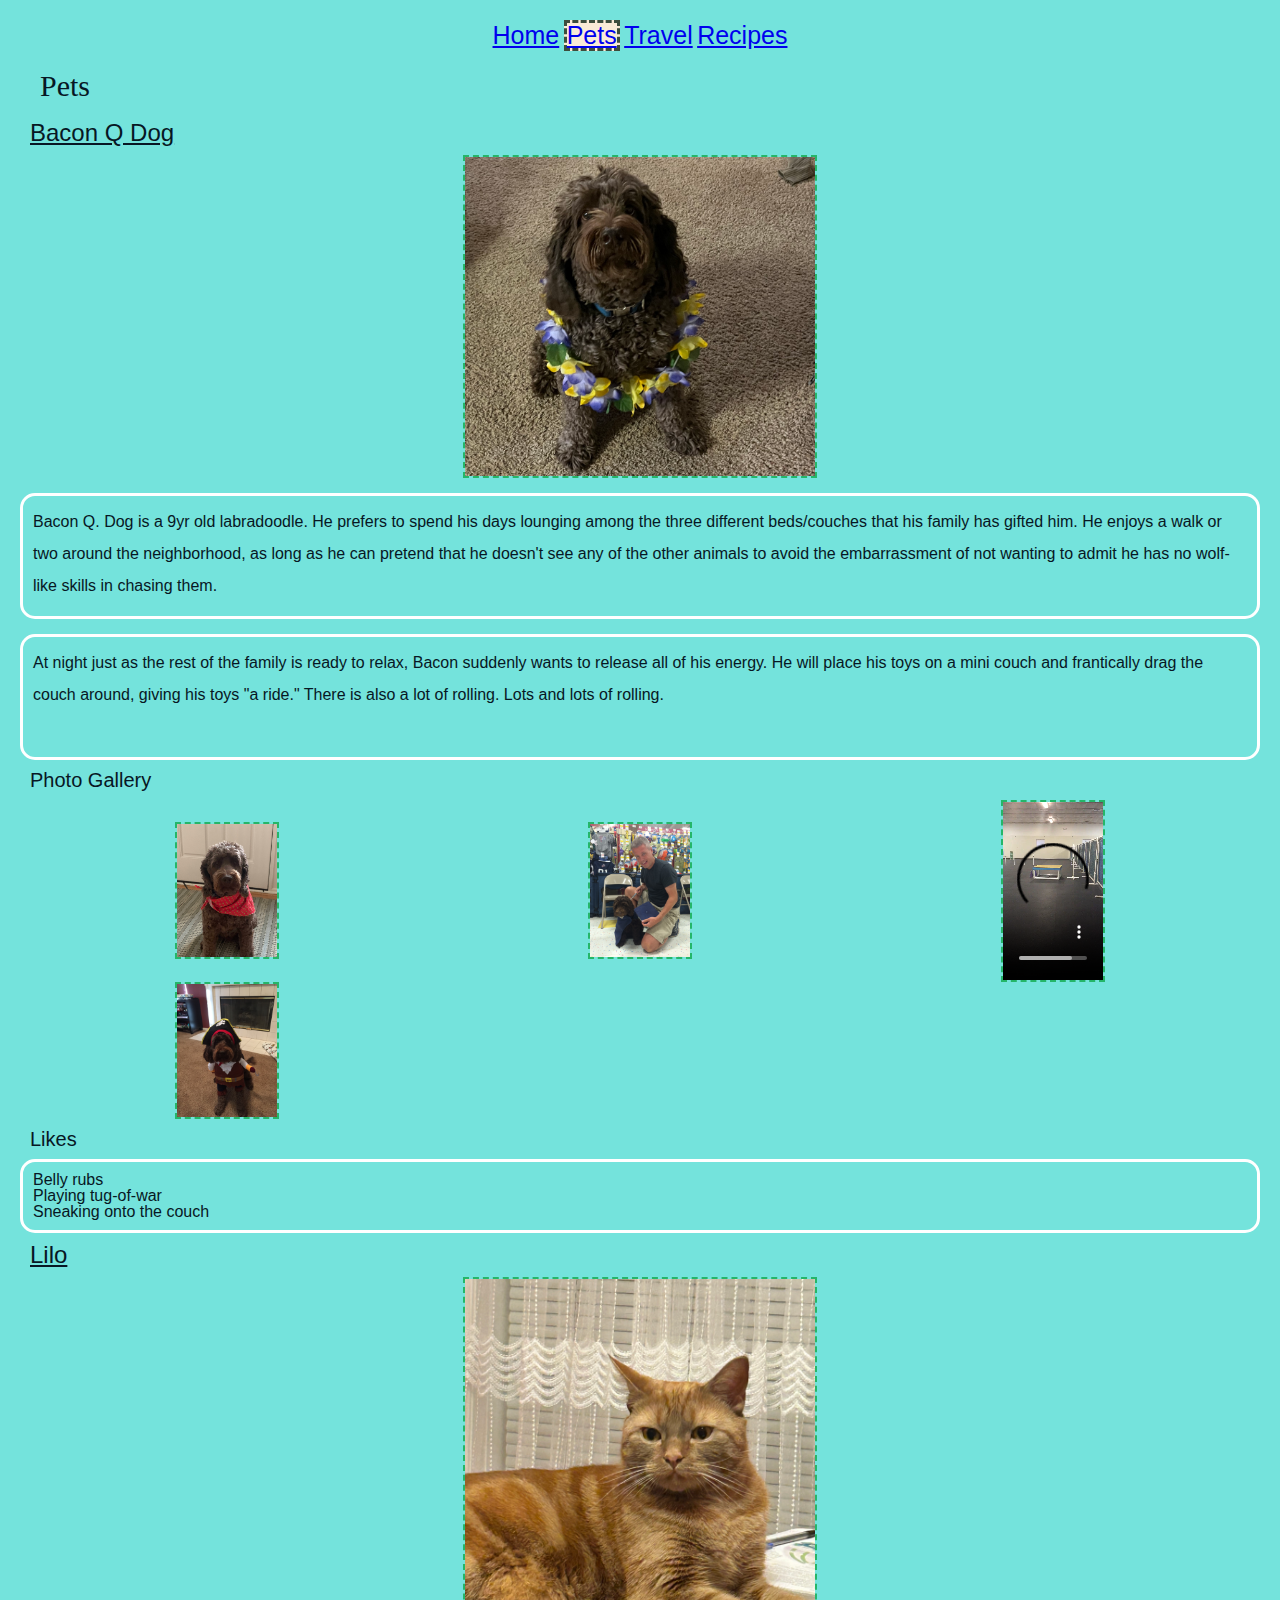
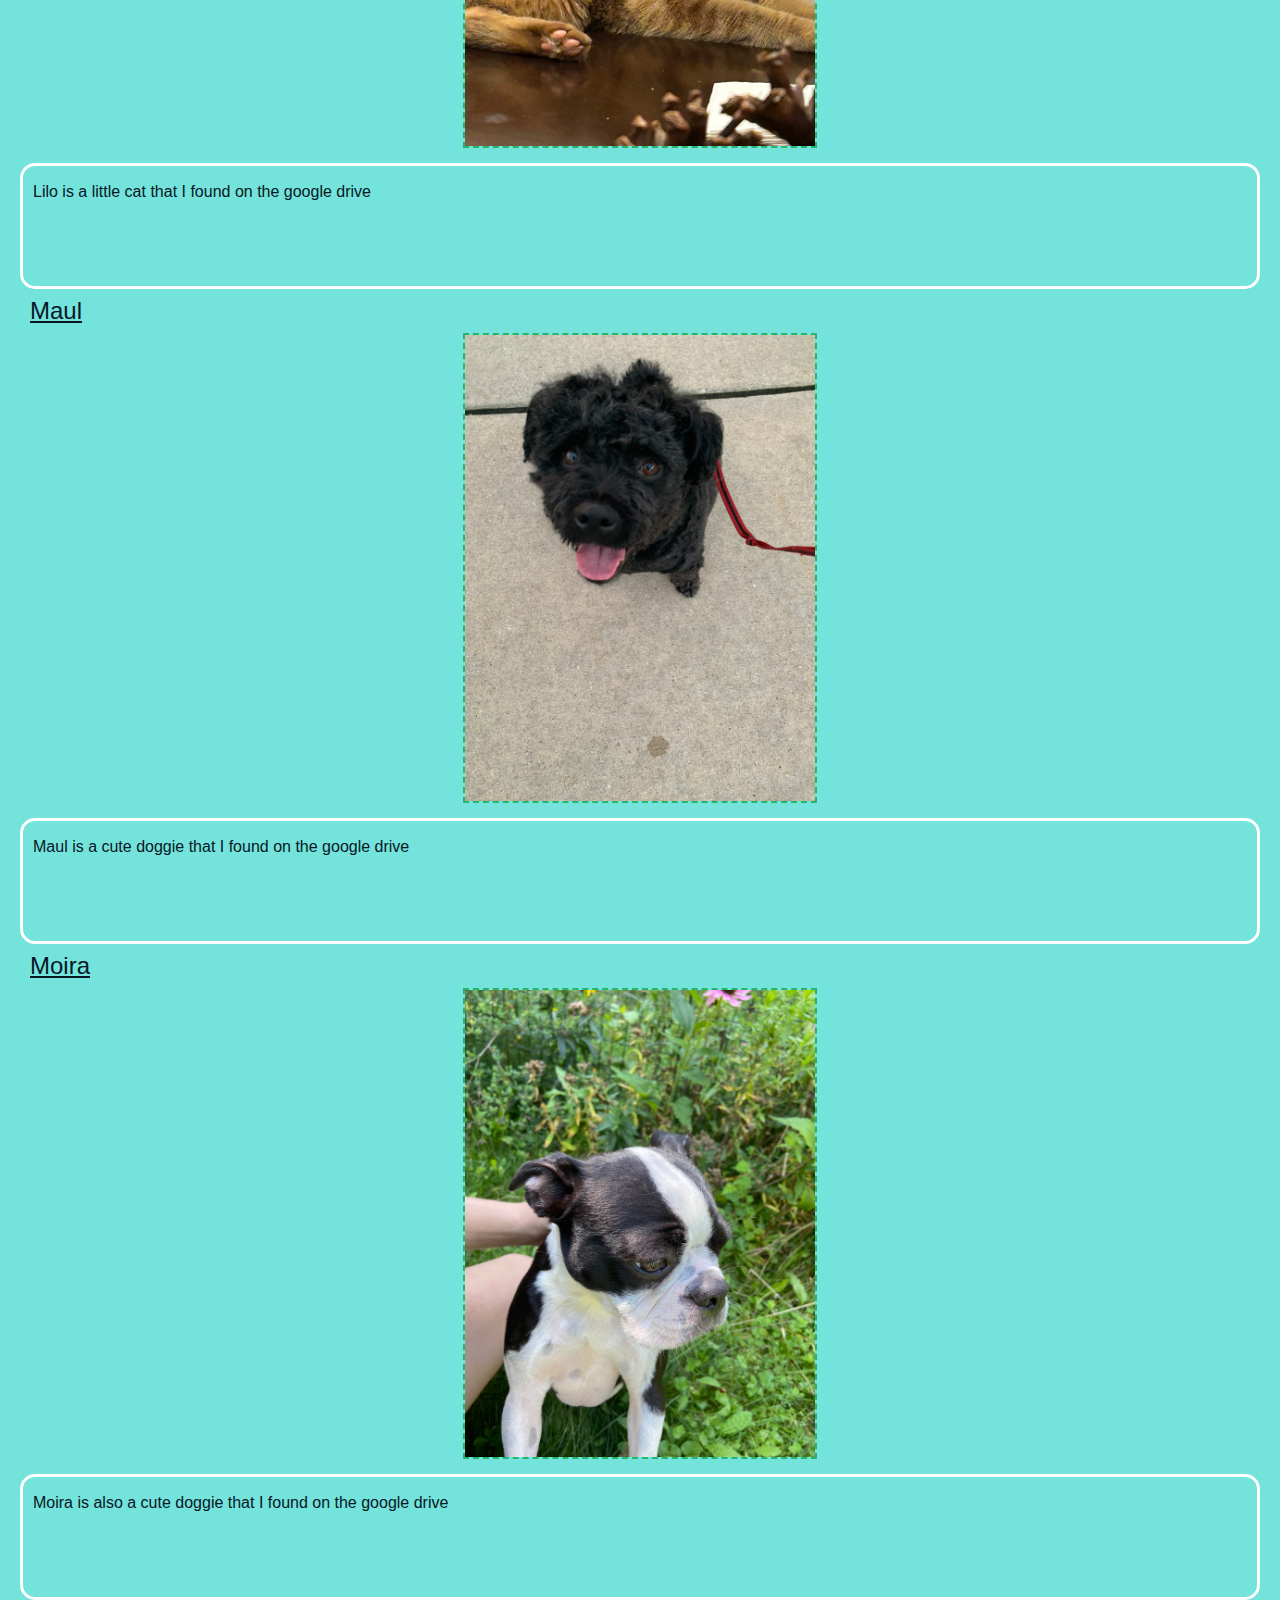
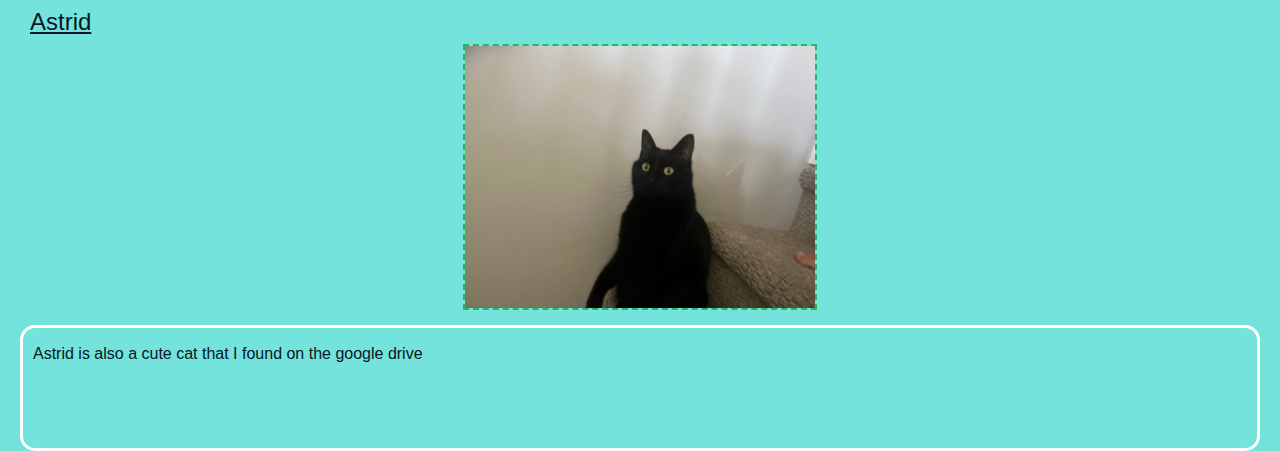
==== pets.html @ 05b500cb "Add files via upload" ====
<!DOCTYPE html>
<html lang="en">
<head>
    <meta charset="UTF-8">
    <meta name="viewport" content="width=device-width, initial-scale=1.0">
    <link rel="stylesheet" href="css/reset.css" >
    <link rel="stylesheet" href="css/style.css" >
    <title>Pets</title>
</head>
<body>
    <header>
        <a href = "#main" class="skip">Skip to Main Content</a>
        <nav>
            <ul>
                <li><a href = "index.html">Home</a></li>
                <li class="current-page"><a href = "pets.html">Pets</a></li>
                <li><a href = "travel.html">Travel</a></li>
                <li><a href = "recipes.html">Recipes</a></li>
            </ul>
        </nav>

    </header>
    <main id="main">
        <h1>Pets</h1>
        <div>
            <h2>Bacon Q Dog</h2>
            <img class="big-pic" src="images/bacon.jpg" width = "400" alt="Brown labradoodle wearing colorful lei">

            <p class="paragraph">Bacon Q. Dog is a 9yr old labradoodle. He prefers to spend his days lounging among the three different beds/couches that his family has gifted him. He enjoys a walk or two around the neighborhood, as long as he can pretend that he doesn't see any of the other animals to avoid the embarrassment of not wanting to admit he has no wolf-like skills in chasing them.</p> 
            <P class="paragraph">At night just as the rest of the family is ready to relax, Bacon suddenly wants to release all of his energy. He will place his toys on a mini couch and frantically drag the couch around, giving his toys "a ride." There is also a lot of rolling. Lots and lots of rolling.</P>
            <h3>Photo Gallery</h3>

            <div class="bacon-photos">
            <img src="images/bacon_bandana.JPG" width ="200" alt = "Brown labradoodle wearing an orange bandana">
            <img src="images/bacon_graduation.JPG"  width ="200" alt="Small labradoodle puppy wearing a graduation cap and gown">
            <video width="200"  controls>
                <source src="images/bacon_agility.mov">
                Your browser does not support the video tag.  This was a video of a girl and dog demonstrating a sit and stay procedure
            </video>
            <img src="images/bacon_halloween.JPG"  width ="200" alt="Brown labradoodle wearing a pirate costume">
            </div class="bacon-likes">
            <h3>Likes</h3>
            <ul class="lists">
                <li>Belly rubs</li>
                <li>Playing tug-of-war</li>
                <li>Sneaking onto the couch</li>
            </ul>
            <!-- Jackie Wolf -->
        
        </div>
        <div>
            <h2>Lilo</h2>
            <img class="big-pic" src="images/lilo_judging.jpeg" width = "400" alt="This is Lilo">
            <p>Lilo is a little cat that I found on the google drive</p>
        </div>
        <div>
            <h2>Maul</h2>
            <img class="big-pic" src="images/maul_panting.jpeg" width = "400" alt="This is Maul">
            <p>
                Maul is a cute doggie that I found on the google drive
            </p></div>
        <div>
            <h2>Moira</h2>
            <img class="big-pic" src="images/moira.jpeg" width = "400" alt="This is Moira">
            <p>
                Moira is also a cute doggie that I found on the google drive
            </p></div>
        <div>
            <h2>Astrid</h2>
            <img class="big-pic" src="images/astrid_surprised.jpeg" width = "400" alt="This is Astrid">
            <p>
                Astrid is also a cute cat that I found on the google drive
            </p>
        </div>
    </main>
    
</body>
</html>
---- css/style.css ----
.grid-container {
    display: grid;
}

body {
    font-family: Arial, Verdana;
    background-color: #74e3dc;
    color: #071724;
    margin: 20px 20px 0 20px;
}

.bacon-photos {
    display:grid;
    grid-template-columns: 1fr 1fr 1fr;
    justify-content: space-around;
    align-items: center;
    justify-items: center;
}

.yellowstone-photo {
    display: grid;
    grid-template-columns: 1fr 1fr 1fr;
    justify-content: space-around;
    align-items: center;
    justify-items: center;
}

.skip {
    position: absolute;
    left: -10000px;
    top: auto;
    width: 1px;
    height: 1px;
    overflow: hidden;
}

.skip:focus {
    position: static;
    width: auto;
    height: auto;
}

.current-page {
    background-color: antiquewhite;
    border: dashed 3px #3d4d3d
}

nav {
    text-align: center;
}
nav li {
    font-size: 25px;
    display: inline-block;
    width: auto;
}

h1 {
    font-family: cursive;
    margin: 20px;
    font-size: 30px;
}

h2 {
    text-decoration: underline;
    margin: 10px;
    font-size: 24px;
}

h3 {
    margin: 10px;
    font-size: 20px;
}

.lists{
    border: 3px solid #FFFFFF;
    padding: 10px;
    border-radius: 15px;
}

img {
    width: 100px;
    border: 2px dashed #25b669;
}

.big-pic{
    display: block;
    width: 350px;
    margin: auto;
}

video {
    width: 100px;
    border: 2px dashed #25b669;
}

p {
    height: 100px;
    overflow: auto;
    border: 3px solid #FFFFFF;
    padding: 10px;
    border-radius: 15px;
    /* 15px border-radius for curved edges */
    margin-top: 15px;
    line-height: 2;
}
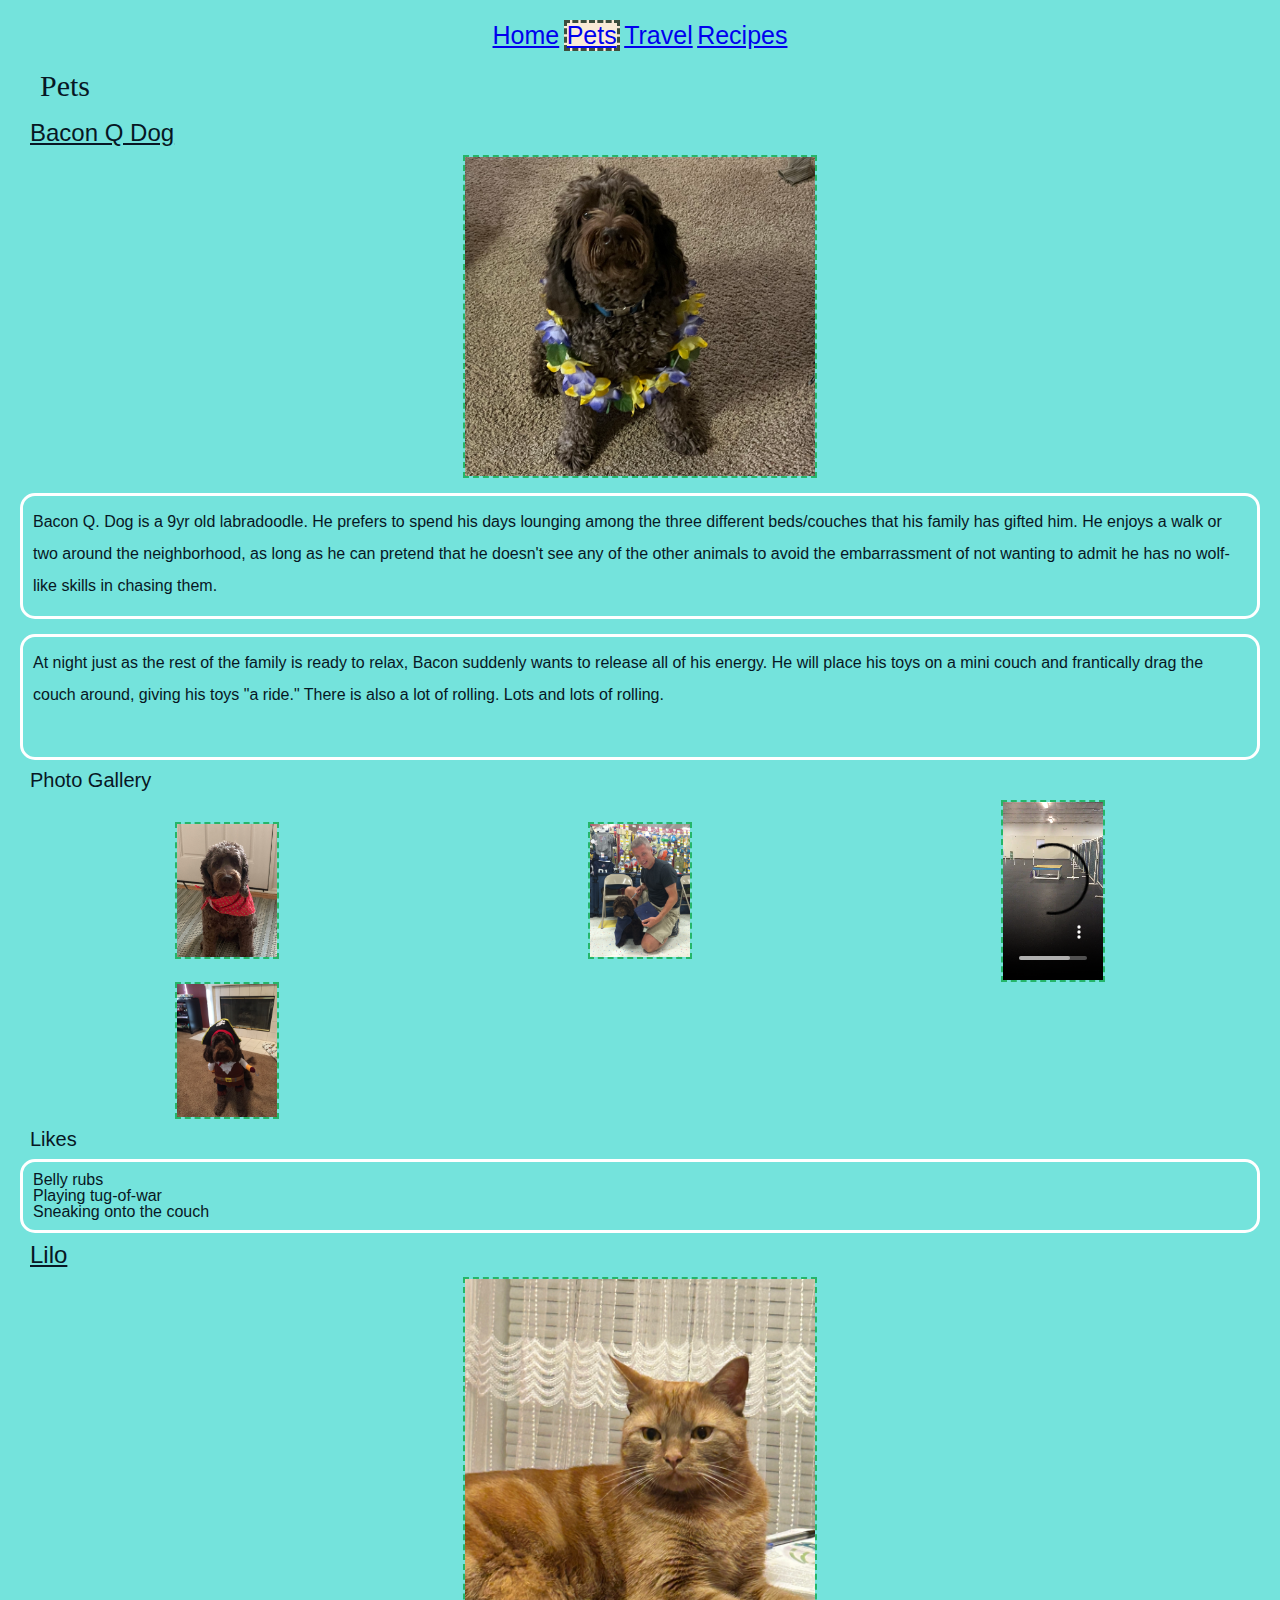
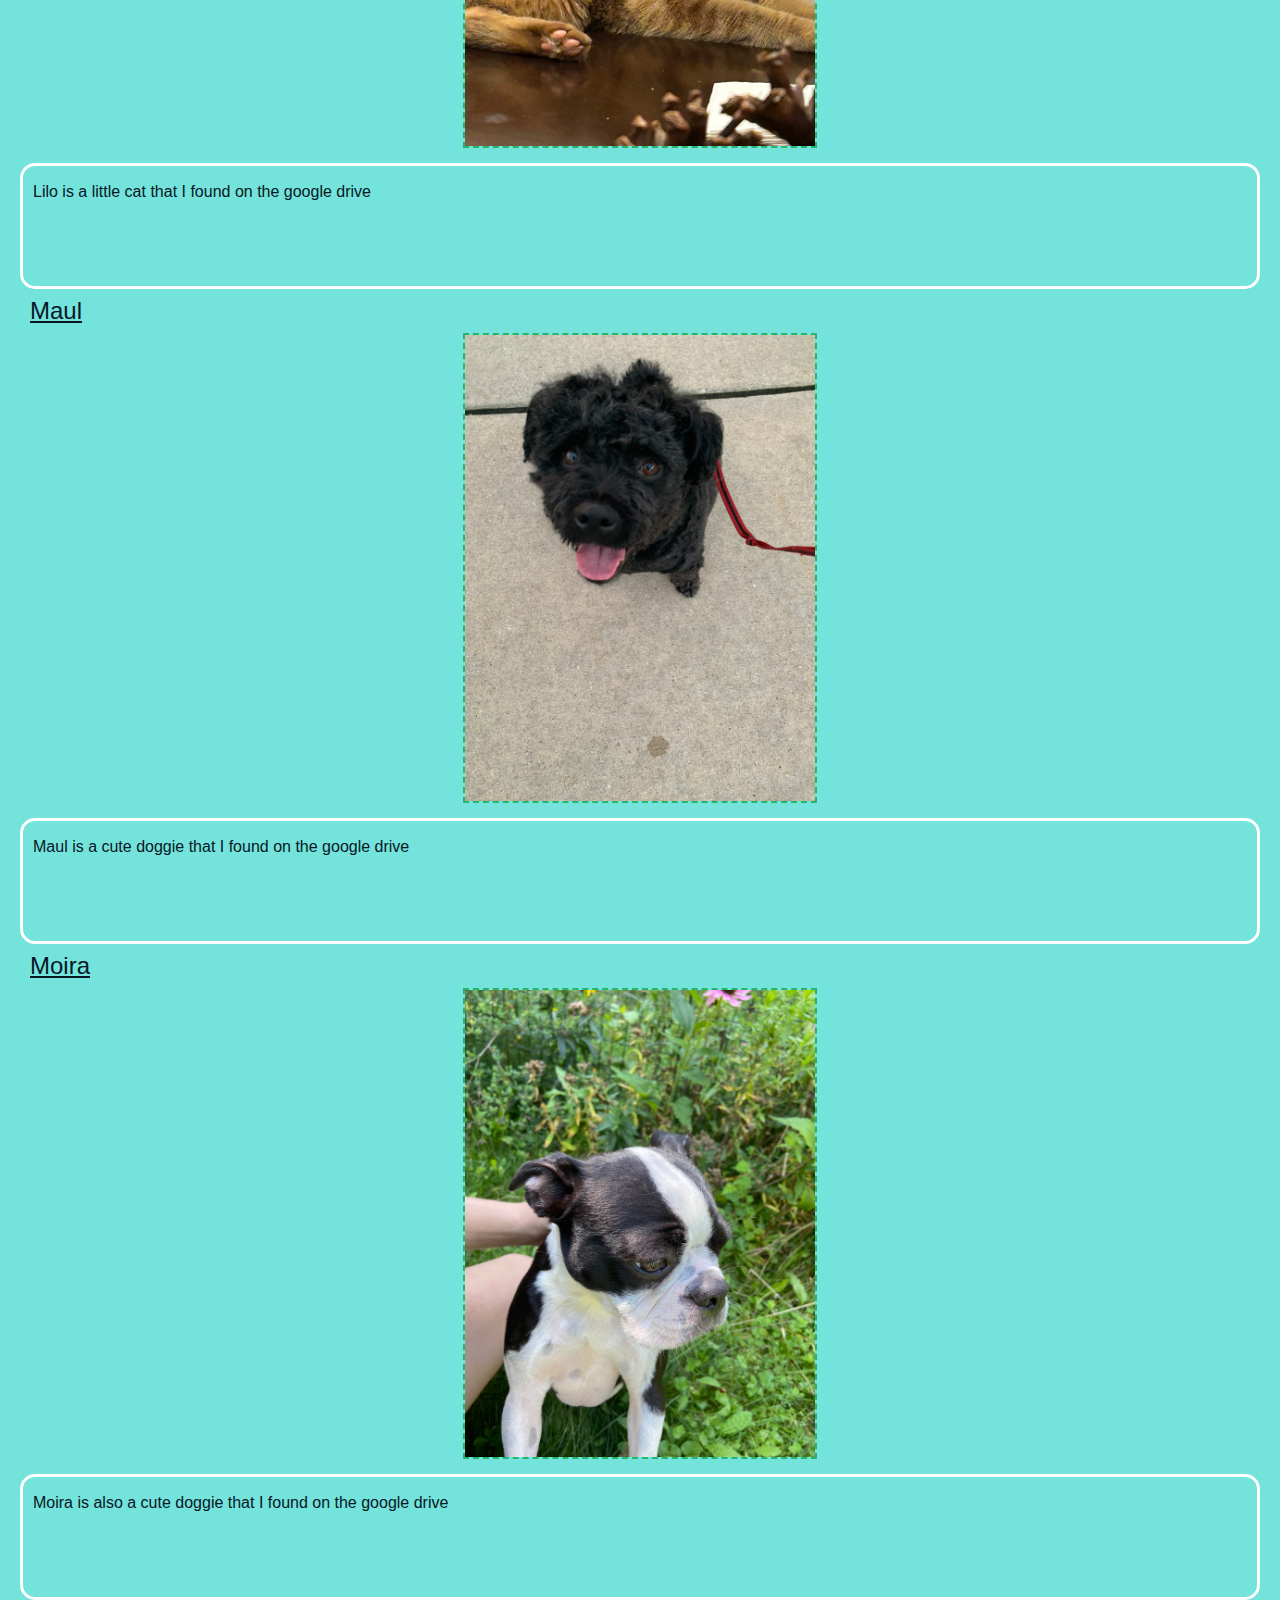
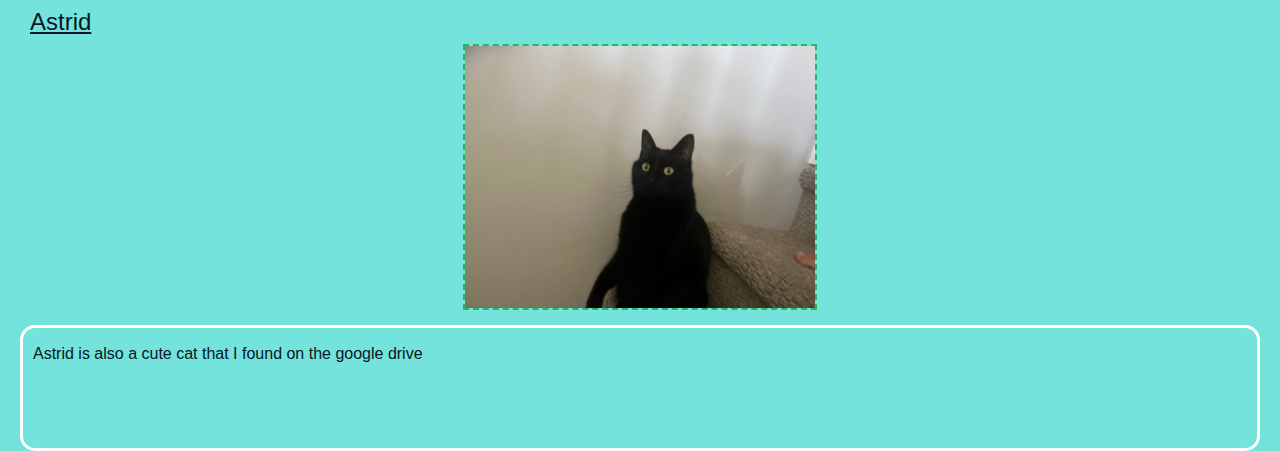
==== commit 356b1220: "Add files via upload" ====
--- a/pets.html
+++ b/pets.html
@@ -26,8 +26,8 @@
             <h2>Bacon Q Dog</h2>
             <img class="big-pic" src="images/bacon.jpg" width = "400" alt="Brown labradoodle wearing colorful lei">
 
-            <p class="paragraph">Bacon Q. Dog is a 9yr old labradoodle. He prefers to spend his days lounging among the three different beds/couches that his family has gifted him. He enjoys a walk or two around the neighborhood, as long as he can pretend that he doesn't see any of the other animals to avoid the embarrassment of not wanting to admit he has no wolf-like skills in chasing them.</p> 
-            <P class="paragraph">At night just as the rest of the family is ready to relax, Bacon suddenly wants to release all of his energy. He will place his toys on a mini couch and frantically drag the couch around, giving his toys "a ride." There is also a lot of rolling. Lots and lots of rolling.</P>
+            <p tabindex="0">Bacon Q. Dog is a 9yr old labradoodle. He prefers to spend his days lounging among the three different beds/couches that his family has gifted him. He enjoys a walk or two around the neighborhood, as long as he can pretend that he doesn't see any of the other animals to avoid the embarrassment of not wanting to admit he has no wolf-like skills in chasing them.</p> 
+            <P tabindex="0">At night just as the rest of the family is ready to relax, Bacon suddenly wants to release all of his energy. He will place his toys on a mini couch and frantically drag the couch around, giving his toys "a ride." There is also a lot of rolling. Lots and lots of rolling.</P>
             <h3>Photo Gallery</h3>
 
             <div class="bacon-photos">
@@ -51,24 +51,24 @@
         <div>
             <h2>Lilo</h2>
             <img class="big-pic" src="images/lilo_judging.jpeg" width = "400" alt="This is Lilo">
-            <p>Lilo is a little cat that I found on the google drive</p>
+            <p tabindex="0">Lilo is a little cat that I found on the google drive</p>
         </div>
         <div>
             <h2>Maul</h2>
             <img class="big-pic" src="images/maul_panting.jpeg" width = "400" alt="This is Maul">
-            <p>
+            <p tabindex="0">
                 Maul is a cute doggie that I found on the google drive
             </p></div>
         <div>
             <h2>Moira</h2>
             <img class="big-pic" src="images/moira.jpeg" width = "400" alt="This is Moira">
-            <p>
+            <p tabindex="0">
                 Moira is also a cute doggie that I found on the google drive
             </p></div>
         <div>
             <h2>Astrid</h2>
             <img class="big-pic" src="images/astrid_surprised.jpeg" width = "400" alt="This is Astrid">
-            <p>
+            <p tabindex="0">
                 Astrid is also a cute cat that I found on the google drive
             </p>
         </div>
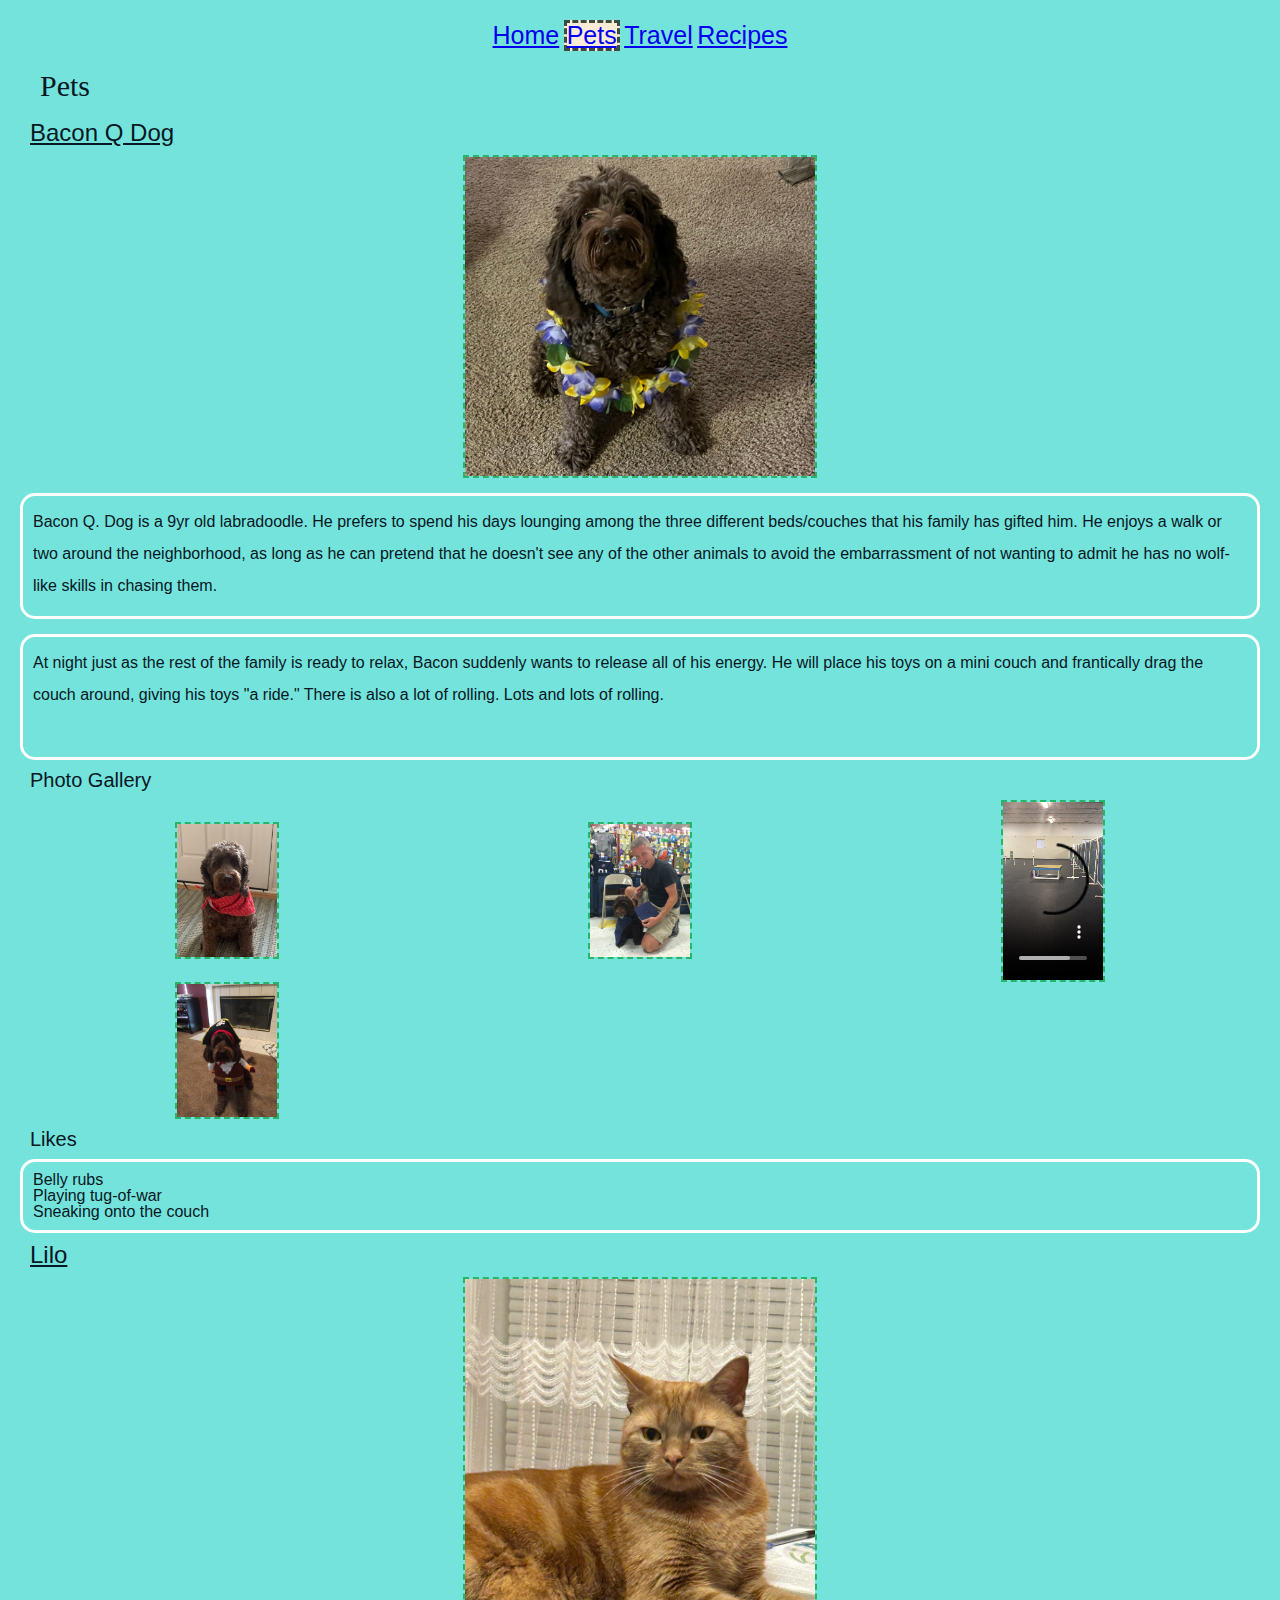
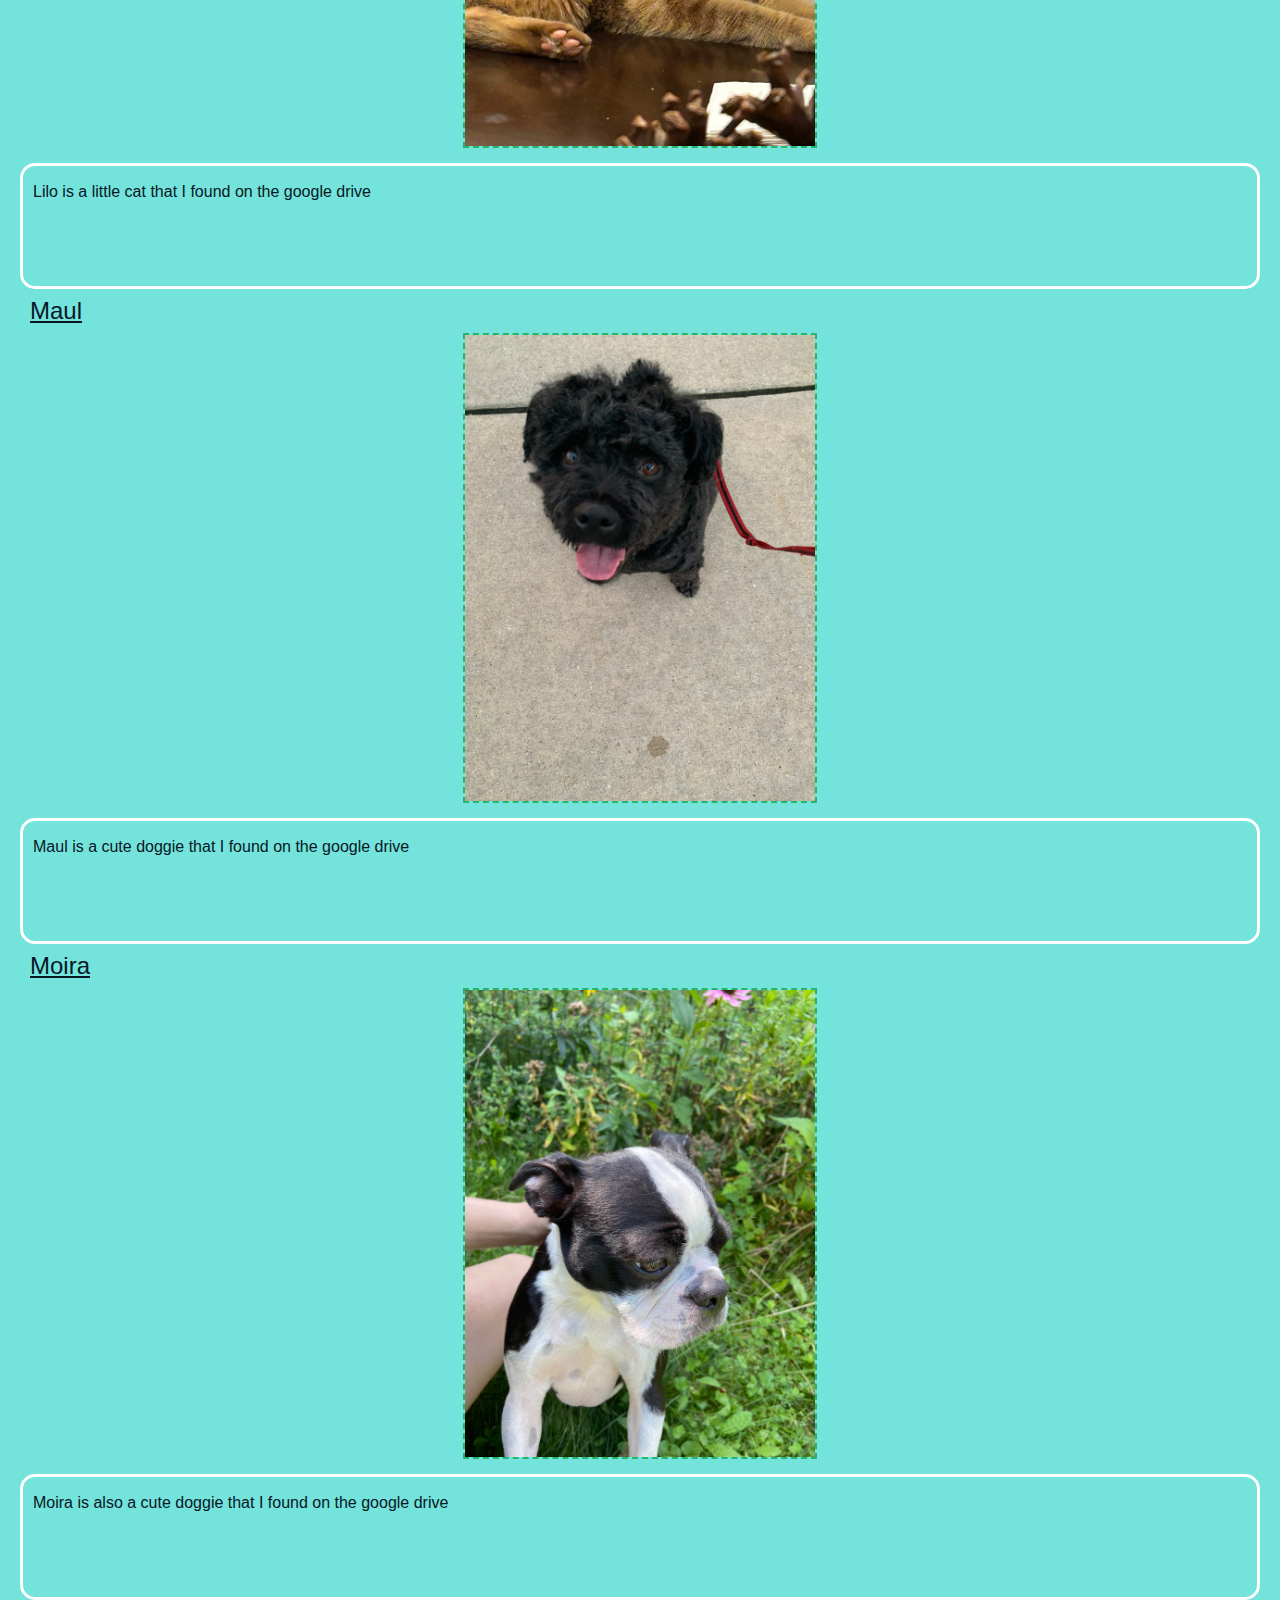
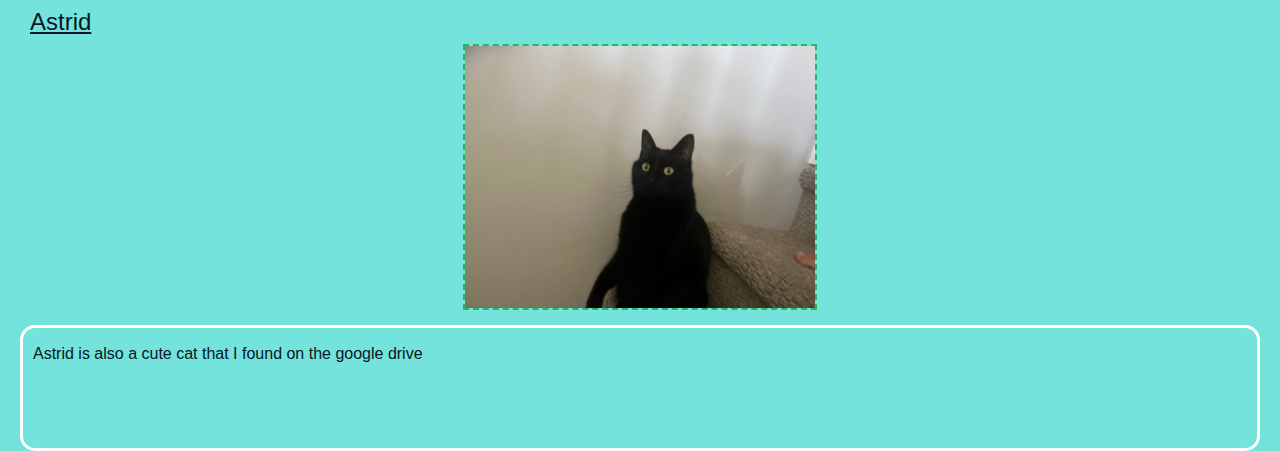
==== commit 855cc4cb: "Add files via upload" ====
--- a/pets.html
+++ b/pets.html
@@ -38,7 +38,7 @@
                 Your browser does not support the video tag.  This was a video of a girl and dog demonstrating a sit and stay procedure
             </video>
             <img src="images/bacon_halloween.JPG"  width ="200" alt="Brown labradoodle wearing a pirate costume">
-            </div class="bacon-likes">
+            </div>
             <h3>Likes</h3>
             <ul class="lists">
                 <li>Belly rubs</li>
